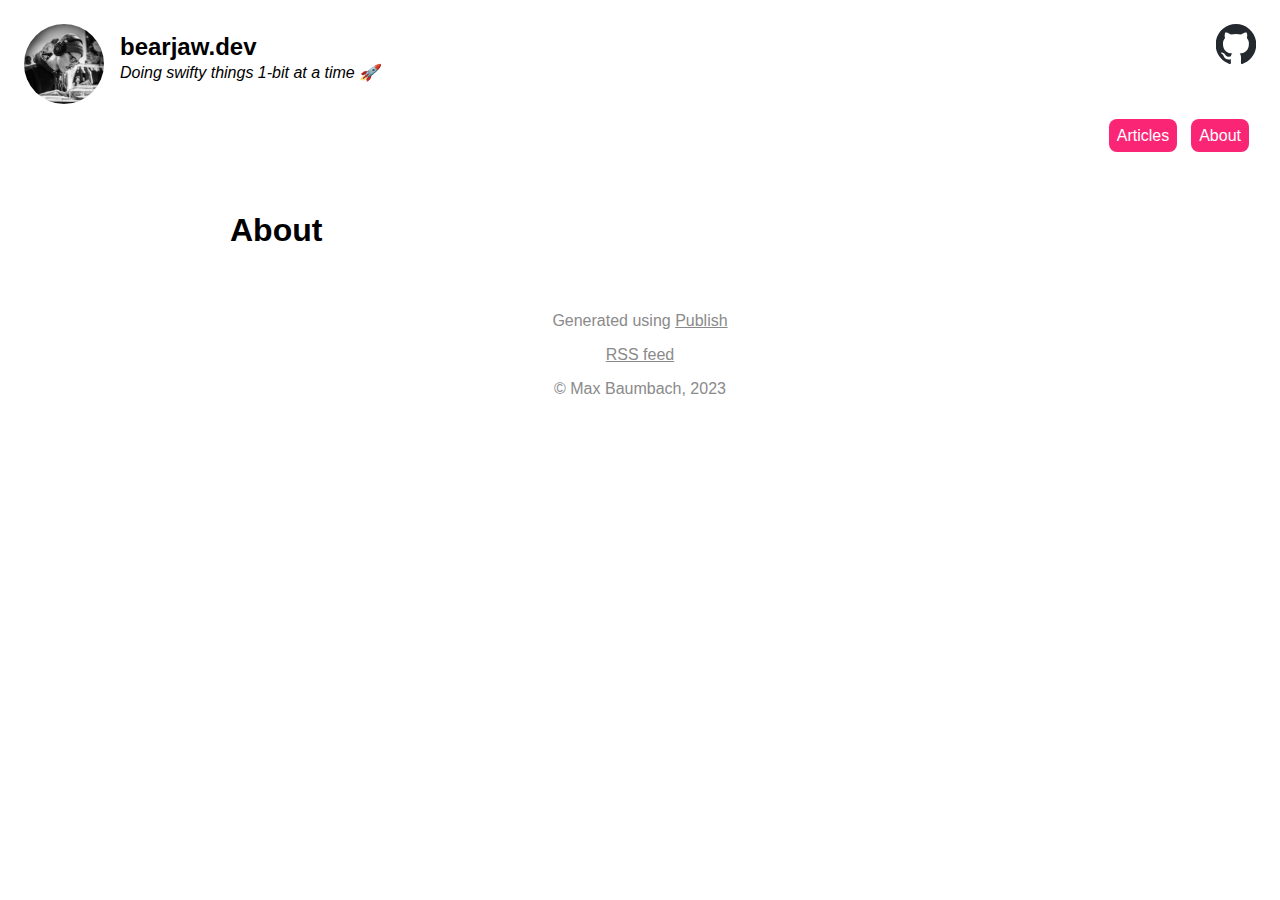
==== about/index.html @ fd1235c4 "Add page content" ====
<!DOCTYPE html><html lang="en"><head><meta charset="UTF-8"/><meta name="og:site_name" content="bearjaw.dev"/><link rel="canonical" href="https://bearjaw.dev/about"/><meta name="twitter:url" content="https://bearjaw.dev/about"/><meta name="og:url" content="https://bearjaw.dev/about"/><title>About | bearjaw.dev</title><meta name="twitter:title" content="About | bearjaw.dev"/><meta name="og:title" content="About | bearjaw.dev"/><meta name="description" content="Doing swifty things 1-bit at a time 🚀"/><meta name="twitter:description" content="Doing swifty things 1-bit at a time 🚀"/><meta name="og:description" content="Doing swifty things 1-bit at a time 🚀"/><meta name="twitter:card" content="summary"/><link rel="stylesheet" href="/styles.css" type="text/css"/><meta name="viewport" content="width=device-width, initial-scale=1.0"/><link rel="shortcut icon" href="/images/favicon.png" type="image/png"/><link rel="alternate" href="/feed.rss" type="application/rss+xml" title="Subscribe to bearjaw.dev"/></head><body><header><div class="header-container"><div class="profile-header-container"><img src="/images/profile.jpeg" class="avatar"/><div class="header-text-container"><a href="/" class="site-name">bearjaw.dev</a><p class="header-subtitle ">Doing swifty things 1-bit at a time 🚀</p></div></div><a href="https://github.com/bearjaw"><div class="github-logo"></div></a></div><nav><ul><li><a href="/posts">Articles</a></li><li><a href="/about" class="selected">About</a></li></ul></nav></header><div class="wrapper"><h1>About</h1><ul class="item-list"></ul></div><footer><p>Generated using <a href="https://github.com/johnsundell/publish">Publish</a></p><p><a href="/feed.rss">RSS feed</a></p><p>© Max Baumbach, 2023 </p></footer></body></html>
---- styles.css ----
/**
*  Publish Foundation theme
*  Copyright (c) John Sundell 2019
*  MIT license, see LICENSE file for details
*/
* {
    margin: 0;
    padding: 0;
    box-sizing: border-box;
}

body {
    background: #fff;
    color: #000;
    font-family: Charter, Helvetica, Arial;
    text-align: center;
}

.wrapper {
    max-width: 900px;
    margin-left: auto;
    margin-right: auto;
    padding: 40px;
    text-align: left;
}

header {
    background-color: #fff;
}

header .wrapper {
    padding-top: 30px;
    padding-bottom: 30px;
    text-align: center;
}

header a {
    text-decoration: none;
}

header .site-name {
    font-size: 1.5em;
    color: #000;
    font-weight: bold;
}

nav {
    font-family: Helvetica;
    margin-top: 20px;
    display: flex;
    flex-direction: column;
    align-items: flex-end;
}

nav li {
    display: inline-block;
    margin: 0 7px;
    line-height: 1.5em;
}

nav li a.selected {
    font-family: Helvetica;
}

nav li a {
    background-color: #FB2576;
    color: white;
    padding: 0.5em;
    border-radius: 8px;
}

nav li a:hover, li.active a {
    background-color: #150050;
    color: white;
}

h1 {
    margin-bottom: 20px;
    font-size: 2em;
}

h2 {
    margin: 20px 0;
}

h3  {
    margin: 20px 0; 
}

p {
    margin-bottom: 10px;
    line-height: 1.5em;
}

a {
    color: inherit;
}

blockquote {
    background: #1a1a1a;
    border-left: 10px solid #ccc;
    margin: 1.5em 10px;
    padding: 1em 10px .1em 10px;
    quotes: "\201C""\201D""\2018""\2019";
}

.description {
    margin-bottom: 40px;
}

header .header-container {
        display: flex;
        flex-direction: row;
        align-items: flex-start;
        justify-content: space-between;
}

header .profile-header-container {
    display: flex;
    flex-direction: row;
    align-items: center;
}

header .header-text-container {
        display: flex;
        flex-direction: column;
        align-items: flex-start;
        padding-left: 16px;
}

.avatar {
  vertical-align: middle;
  width: 80px;
  height: 80px;
  border-radius: 50%;
}

.article-info {
    display: flex;
    flex-direction: row;
    align-items: flex-start;
}

.separator {
    padding-left: 1em;
    padding-right: 1em;
}

.github-logo {
    width: 40px;
    height: 40px;
    align-self: center;
    background: url(images/github-mark.svg) center / cover;
}

header .header-subtitle {
        font-style: italic;
}

header {
    padding: 24px 24px 24px 24px;
}

.item-list > li {
    display: block;
    padding: 20px;
    border-radius: 20px;
    background-color: #eee;
    margin-bottom: 20px;
}

.item-list > li:last-child {
    margin-bottom: 0;
}

.item-list h1 {
    margin-bottom: 15px;
    font-size: 1.3em;
}

.item-list p {
    margin-bottom: 0;
}

.tag-list {
    margin-top: 15px;
}

.tag-list li, .tag {
    display: inline-block;
    background-color: #3F0071;
    color: #ddd;
    padding: 4px 6px;
    border-radius: 5px;
    margin-right: 5px;
}

.tag-list a, .tag a {
    text-decoration: none;
}

.item-page .tag-list {
    display: inline-block;
}

@keyframes slideInLeft {
  from {
    transform: translate3d(-100%, 0, 0);
    visibility: visible;
    opacity: 0;
  }

  to {
    transform: translate3d(0, 0, 0);
    opacity: 1;
  }
}

@keyframes slideInRight {
  from {
    transform: translate3d(100%, 0, 0);
    visibility: visible;
    opacity: 0;
  }

  to {
    transform: translate3d(0, 0, 0);
    opacity: 1;
  }
}

.item-list-item-header {
    display: flex;
    flex-direction: row;
    justify-content: space-between;
}

.content {
    margin-bottom: 40px;
}

.content h1 {
    opacity: 0;
    animation-duration: 0.5s;
    animation-name: slideInLeft;
    animation-delay: 0.1s;
    animation-fill-mode: forwards;
}

.content h2 {
    opacity: 0;
    animation-duration: 0.5s;
    animation-name: slideInLeft;
    animation-delay: 0.1s;
    animation-fill-mode: forwards;
}

.content h3 {
    opacity: 0;
    animation-duration: 0.5s;
    animation-name: slideInLeft;
    animation-delay: 0.1s;
    animation-fill-mode: forwards;
}

.content p {
    opacity: 0;
    animation-duration: 0.5s;
    animation-name: slideInRight;
    animation-delay: 0.1s;
    animation-fill-mode: forwards;
}

.content pre {
    opacity: 0;
    animation-duration: 0.5s;
    animation-name: slideInRight;
    animation-delay: 0.1s;
    animation-fill-mode: forwards;
}

.content blockquote {
    opacity: 0;
    animation-duration: 0.5s;
    animation-name: slideInRight;
    animation-delay: 0.1s;
    animation-fill-mode: forwards;
}

.browse-all {
    display: block;
    margin-bottom: 30px;
}

.all-tags li {
    font-size: 1.4em;
    margin-right: 10px;
    padding: 6px 10px;
}

footer {
    color: #8a8a8a;
}

@media (prefers-color-scheme: dark) {
    body {
        background-color: #000;
    }

    body, header .site-name {
        color: #fff;
    }

    .item-list > li {
        background-color: #150050;
    }

    header {
        background-color: #000;
    }

        .github-logo {
            width: 40px;
            height: 40px;
            align-self: center;
            background: url(images/github-mark-white.svg) center / cover;
        }
}

@media (max-width: 600px) {
    .wrapper {
        padding: 40px 20px;
    }
}
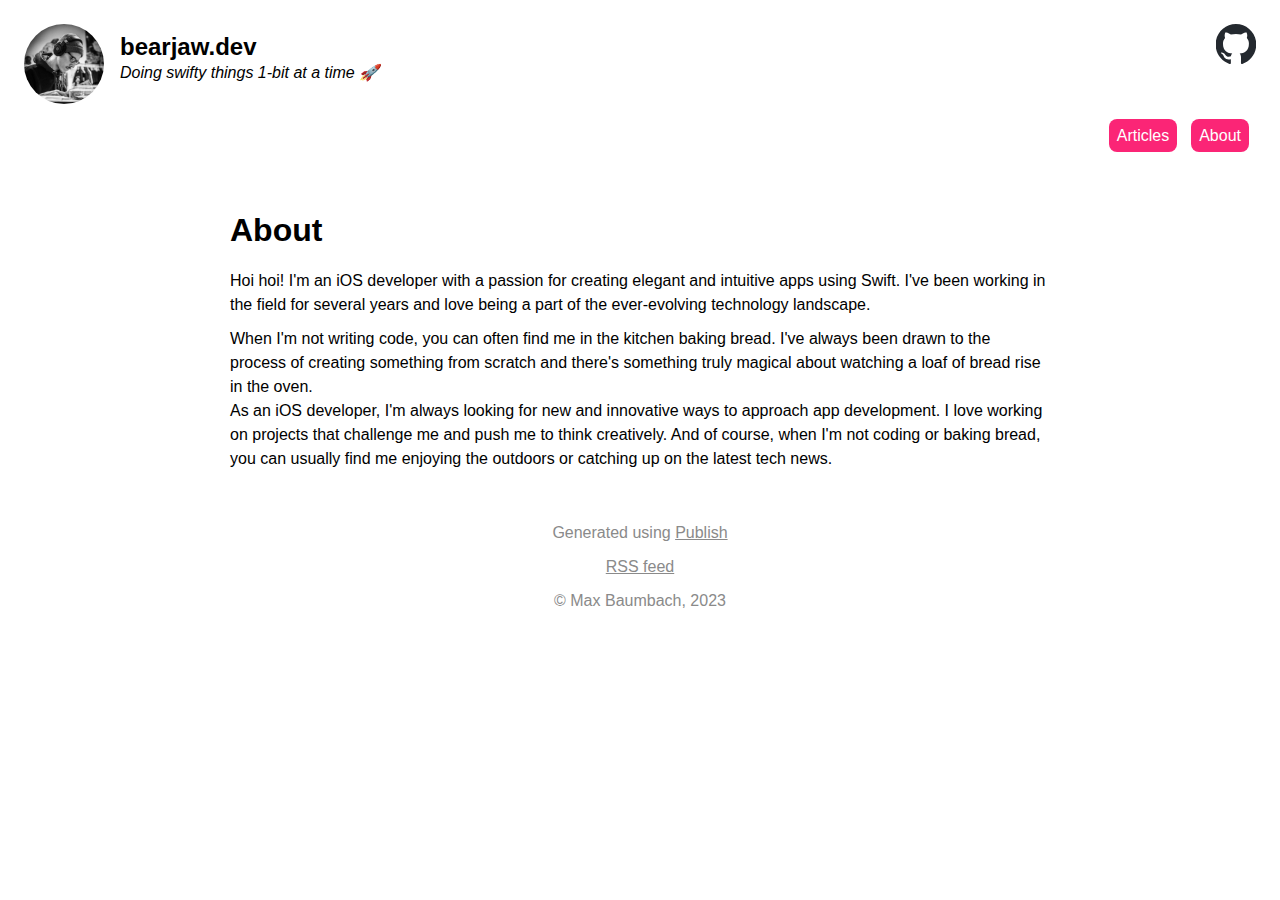
==== commit 4ec78350: "Update about" ====
--- a/about/index.html
+++ b/about/index.html
@@ -1 +1 @@
-<!DOCTYPE html><html lang="en"><head><meta charset="UTF-8"/><meta name="og:site_name" content="bearjaw.dev"/><link rel="canonical" href="https://bearjaw.dev/about"/><meta name="twitter:url" content="https://bearjaw.dev/about"/><meta name="og:url" content="https://bearjaw.dev/about"/><title>About | bearjaw.dev</title><meta name="twitter:title" content="About | bearjaw.dev"/><meta name="og:title" content="About | bearjaw.dev"/><meta name="description" content="Doing swifty things 1-bit at a time 🚀"/><meta name="twitter:description" content="Doing swifty things 1-bit at a time 🚀"/><meta name="og:description" content="Doing swifty things 1-bit at a time 🚀"/><meta name="twitter:card" content="summary"/><link rel="stylesheet" href="/styles.css" type="text/css"/><meta name="viewport" content="width=device-width, initial-scale=1.0"/><link rel="shortcut icon" href="/images/favicon.png" type="image/png"/><link rel="alternate" href="/feed.rss" type="application/rss+xml" title="Subscribe to bearjaw.dev"/></head><body><header><div class="header-container"><div class="profile-header-container"><img src="/images/profile.jpeg" class="avatar"/><div class="header-text-container"><a href="/" class="site-name">bearjaw.dev</a><p class="header-subtitle ">Doing swifty things 1-bit at a time 🚀</p></div></div><a href="https://github.com/bearjaw"><div class="github-logo"></div></a></div><nav><ul><li><a href="/posts">Articles</a></li><li><a href="/about" class="selected">About</a></li></ul></nav></header><div class="wrapper"><h1>About</h1><ul class="item-list"></ul></div><footer><p>Generated using <a href="https://github.com/johnsundell/publish">Publish</a></p><p><a href="/feed.rss">RSS feed</a></p><p>© Max Baumbach, 2023 </p></footer></body></html>+<!DOCTYPE html><html lang="en"><head><meta charset="UTF-8"/><meta name="og:site_name" content="bearjaw.dev"/><link rel="canonical" href="https://bearjaw.dev/about"/><meta name="twitter:url" content="https://bearjaw.dev/about"/><meta name="og:url" content="https://bearjaw.dev/about"/><title>About | bearjaw.dev</title><meta name="twitter:title" content="About | bearjaw.dev"/><meta name="og:title" content="About | bearjaw.dev"/><meta name="description" content="Doing swifty things 1-bit at a time 🚀"/><meta name="twitter:description" content="Doing swifty things 1-bit at a time 🚀"/><meta name="og:description" content="Doing swifty things 1-bit at a time 🚀"/><meta name="twitter:card" content="summary"/><link rel="stylesheet" href="/styles.css" type="text/css"/><meta name="viewport" content="width=device-width, initial-scale=1.0"/><link rel="shortcut icon" href="/images/favicon.png" type="image/png"/><link rel="alternate" href="/feed.rss" type="application/rss+xml" title="Subscribe to bearjaw.dev"/></head><body><header><div class="header-container"><div class="profile-header-container"><img src="/images/profile.jpeg" class="avatar"/><div class="header-text-container"><a href="/" class="site-name">bearjaw.dev</a><p class="header-subtitle ">Doing swifty things 1-bit at a time 🚀</p></div></div><a href="https://github.com/bearjaw"><div class="github-logo"></div></a></div><nav><ul><li><a href="/posts">Articles</a></li><li><a href="/about">About</a></li></ul></nav></header><div class="wrapper"><h1>About</h1><p>Hoi hoi! I'm an iOS developer with a passion for creating elegant and intuitive apps using Swift. I've been working in the field for several years and love being a part of the ever-evolving technology landscape.</p><p>When I'm not writing code, you can often find me in the kitchen baking bread. I've always been drawn to the process of creating something from scratch and there's something truly magical about watching a loaf of bread rise in the oven.<br>As an iOS developer, I'm always looking for new and innovative ways to approach app development. I love working on projects that challenge me and push me to think creatively. And of course, when I'm not coding or baking bread, you can usually find me enjoying the outdoors or catching up on the latest tech news.</p></div><footer><p>Generated using <a href="https://github.com/johnsundell/publish">Publish</a></p><p><a href="/feed.rss">RSS feed</a></p><p>© Max Baumbach, 2023 </p></footer></body></html>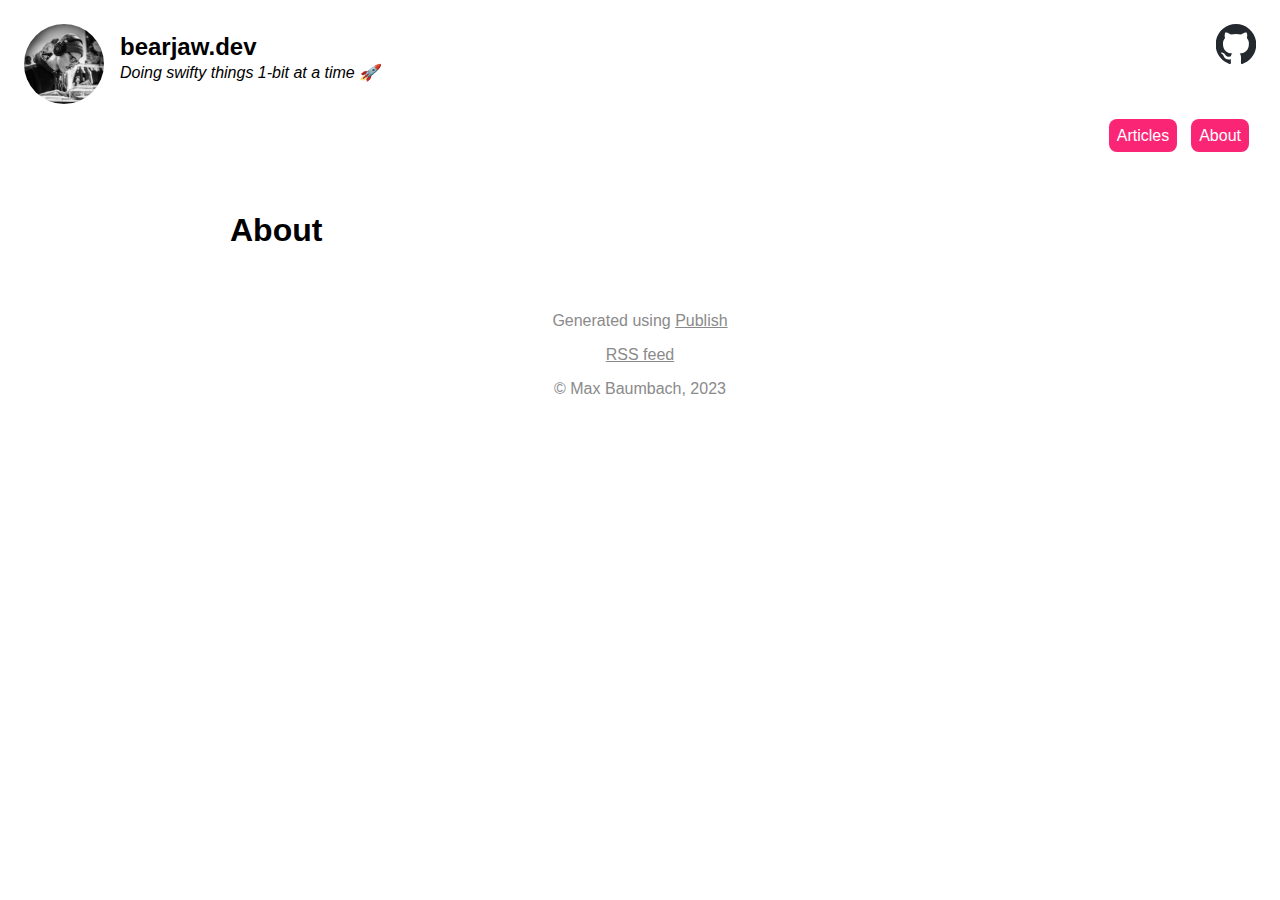
==== commit 3ef21f66: "Add new article" ====
--- a/about/index.html
+++ b/about/index.html
@@ -1 +1 @@
-<!DOCTYPE html><html lang="en"><head><meta charset="UTF-8"/><meta name="og:site_name" content="bearjaw.dev"/><link rel="canonical" href="https://bearjaw.dev/about"/><meta name="twitter:url" content="https://bearjaw.dev/about"/><meta name="og:url" content="https://bearjaw.dev/about"/><title>About | bearjaw.dev</title><meta name="twitter:title" content="About | bearjaw.dev"/><meta name="og:title" content="About | bearjaw.dev"/><meta name="description" content="Doing swifty things 1-bit at a time 🚀"/><meta name="twitter:description" content="Doing swifty things 1-bit at a time 🚀"/><meta name="og:description" content="Doing swifty things 1-bit at a time 🚀"/><meta name="twitter:card" content="summary"/><link rel="stylesheet" href="/styles.css" type="text/css"/><meta name="viewport" content="width=device-width, initial-scale=1.0"/><link rel="shortcut icon" href="/images/favicon.png" type="image/png"/><link rel="alternate" href="/feed.rss" type="application/rss+xml" title="Subscribe to bearjaw.dev"/></head><body><header><div class="header-container"><div class="profile-header-container"><img src="/images/profile.jpeg" class="avatar"/><div class="header-text-container"><a href="/" class="site-name">bearjaw.dev</a><p class="header-subtitle ">Doing swifty things 1-bit at a time 🚀</p></div></div><a href="https://github.com/bearjaw"><div class="github-logo"></div></a></div><nav><ul><li><a href="/posts">Articles</a></li><li><a href="/about">About</a></li></ul></nav></header><div class="wrapper"><h1>About</h1><p>Hoi hoi! I'm an iOS developer with a passion for creating elegant and intuitive apps using Swift. I've been working in the field for several years and love being a part of the ever-evolving technology landscape.</p><p>When I'm not writing code, you can often find me in the kitchen baking bread. I've always been drawn to the process of creating something from scratch and there's something truly magical about watching a loaf of bread rise in the oven.<br>As an iOS developer, I'm always looking for new and innovative ways to approach app development. I love working on projects that challenge me and push me to think creatively. And of course, when I'm not coding or baking bread, you can usually find me enjoying the outdoors or catching up on the latest tech news.</p></div><footer><p>Generated using <a href="https://github.com/johnsundell/publish">Publish</a></p><p><a href="/feed.rss">RSS feed</a></p><p>© Max Baumbach, 2023 </p></footer></body></html>+<!DOCTYPE html><html lang="en"><head><meta charset="UTF-8"/><meta name="og:site_name" content="bearjaw.dev"/><link rel="canonical" href="https://bearjaw.dev/about"/><meta name="twitter:url" content="https://bearjaw.dev/about"/><meta name="og:url" content="https://bearjaw.dev/about"/><title>About | bearjaw.dev</title><meta name="twitter:title" content="About | bearjaw.dev"/><meta name="og:title" content="About | bearjaw.dev"/><meta name="description" content="Doing swifty things 1-bit at a time 🚀"/><meta name="twitter:description" content="Doing swifty things 1-bit at a time 🚀"/><meta name="og:description" content="Doing swifty things 1-bit at a time 🚀"/><meta name="twitter:card" content="summary"/><link rel="stylesheet" href="/styles.css" type="text/css"/><meta name="viewport" content="width=device-width, initial-scale=1.0"/><link rel="shortcut icon" href="/images/favicon.png" type="image/png"/><link rel="alternate" href="/feed.rss" type="application/rss+xml" title="Subscribe to bearjaw.dev"/></head><body><header><div class="header-container"><div class="profile-header-container"><img src="/images/profile.jpeg" class="avatar"/><div class="header-text-container"><a href="/" class="site-name">bearjaw.dev</a><p class="header-subtitle ">Doing swifty things 1-bit at a time 🚀</p></div></div><a href="https://github.com/bearjaw"><div class="github-logo"></div></a></div><nav><ul><li><a href="/posts">Articles</a></li><li><a href="/about" class="selected">About</a></li></ul></nav></header><div class="wrapper"><h1>About</h1><ul class="item-list"></ul></div><footer><p>Generated using <a href="https://github.com/johnsundell/publish">Publish</a></p><p><a href="/feed.rss">RSS feed</a></p><p>© Max Baumbach, 2023 </p></footer></body></html>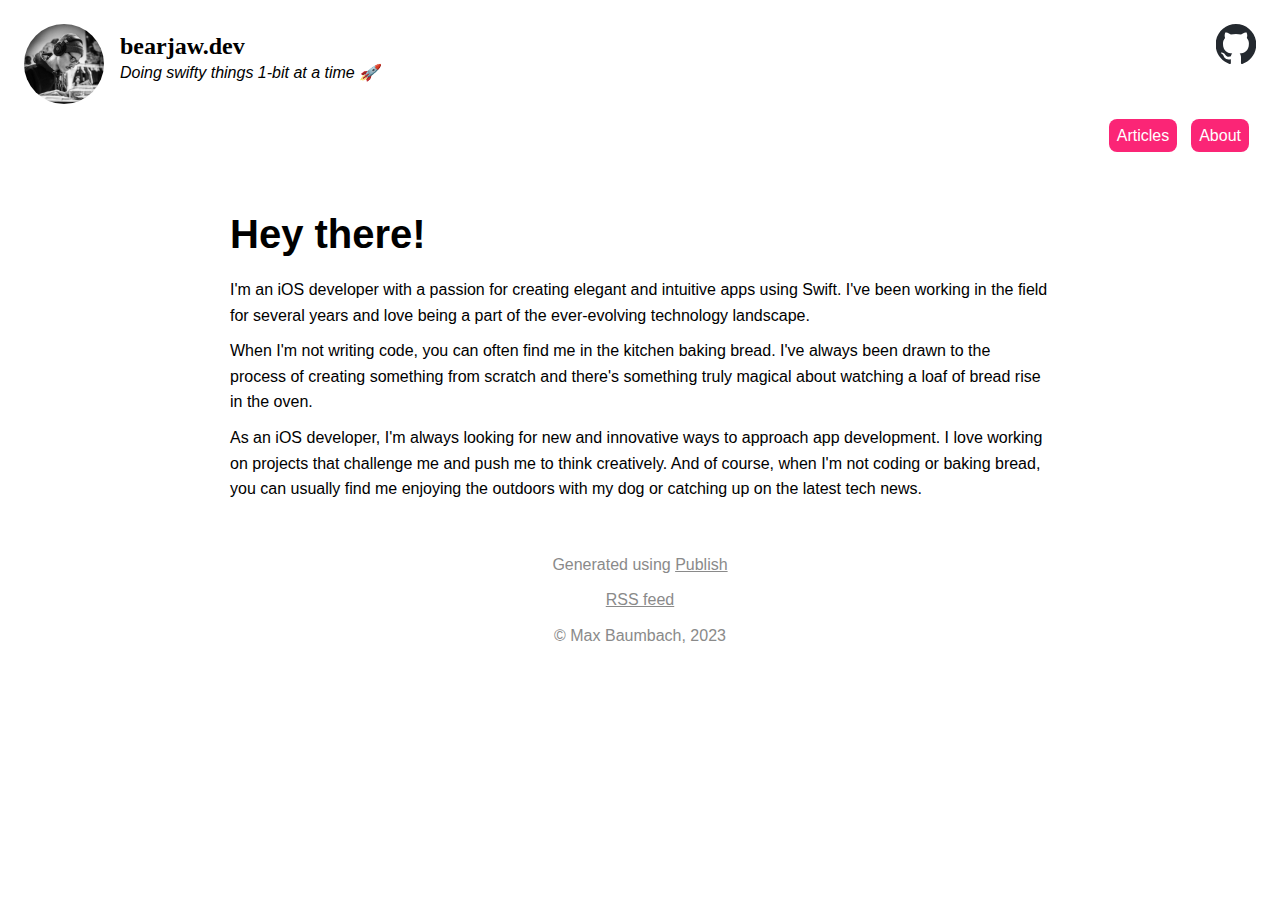
==== commit 59817474: "Update blog" ====
--- a/about/index.html
+++ b/about/index.html
@@ -1 +1 @@
-<!DOCTYPE html><html lang="en"><head><meta charset="UTF-8"/><meta name="og:site_name" content="bearjaw.dev"/><link rel="canonical" href="https://bearjaw.dev/about"/><meta name="twitter:url" content="https://bearjaw.dev/about"/><meta name="og:url" content="https://bearjaw.dev/about"/><title>About | bearjaw.dev</title><meta name="twitter:title" content="About | bearjaw.dev"/><meta name="og:title" content="About | bearjaw.dev"/><meta name="description" content="Doing swifty things 1-bit at a time 🚀"/><meta name="twitter:description" content="Doing swifty things 1-bit at a time 🚀"/><meta name="og:description" content="Doing swifty things 1-bit at a time 🚀"/><meta name="twitter:card" content="summary"/><link rel="stylesheet" href="/styles.css" type="text/css"/><meta name="viewport" content="width=device-width, initial-scale=1.0"/><link rel="shortcut icon" href="/images/favicon.png" type="image/png"/><link rel="alternate" href="/feed.rss" type="application/rss+xml" title="Subscribe to bearjaw.dev"/></head><body><header><div class="header-container"><div class="profile-header-container"><img src="/images/profile.jpeg" class="avatar"/><div class="header-text-container"><a href="/" class="site-name">bearjaw.dev</a><p class="header-subtitle ">Doing swifty things 1-bit at a time 🚀</p></div></div><a href="https://github.com/bearjaw"><div class="github-logo"></div></a></div><nav><ul><li><a href="/posts">Articles</a></li><li><a href="/about" class="selected">About</a></li></ul></nav></header><div class="wrapper"><h1>About</h1><ul class="item-list"></ul></div><footer><p>Generated using <a href="https://github.com/johnsundell/publish">Publish</a></p><p><a href="/feed.rss">RSS feed</a></p><p>© Max Baumbach, 2023 </p></footer></body></html>+<!DOCTYPE html><html lang="en"><head><meta charset="UTF-8"/><meta name="og:site_name" content="bearjaw.dev"/><link rel="canonical" href="https://bearjaw.dev/about"/><meta name="twitter:url" content="https://bearjaw.dev/about"/><meta name="og:url" content="https://bearjaw.dev/about"/><title>About | bearjaw.dev</title><meta name="twitter:title" content="About | bearjaw.dev"/><meta name="og:title" content="About | bearjaw.dev"/><meta name="description" content="Doing swifty things 1-bit at a time 🚀"/><meta name="twitter:description" content="Doing swifty things 1-bit at a time 🚀"/><meta name="og:description" content="Doing swifty things 1-bit at a time 🚀"/><meta name="twitter:card" content="summary"/><link rel="stylesheet" href="/styles.css" type="text/css"/><meta name="viewport" content="width=device-width, initial-scale=1.0"/><link rel="shortcut icon" href="/images/favicon.png" type="image/png"/><link rel="alternate" href="/feed.rss" type="application/rss+xml" title="Subscribe to bearjaw.dev"/></head><body><header><div class="header-container"><div class="profile-header-container"><img src="/images/profile.jpeg" class="avatar"/><div class="header-text-container"><a href="/" class="site-name">bearjaw.dev</a><p class="header-subtitle ">Doing swifty things 1-bit at a time 🚀</p></div></div><a href="https://github.com/bearjaw"><div class="github-logo"></div></a></div><nav><ul><li><a href="/posts">Articles</a></li><li><a href="/about" class="selected">About</a></li></ul></nav></header><div class="wrapper"><h1>Hey there!</h1><p>I'm an iOS developer with a passion for creating elegant and intuitive apps using Swift. I've been working in the field for several years and love being a part of the ever-evolving technology landscape.</p><p>When I'm not writing code, you can often find me in the kitchen baking bread. I've always been drawn to the process of creating something from scratch and there's something truly magical about watching a loaf of bread rise in the oven.</p><p>As an iOS developer, I'm always looking for new and innovative ways to approach app development. I love working on projects that challenge me and push me to think creatively. And of course, when I'm not coding or baking bread, you can usually find me enjoying the outdoors with my dog or catching up on the latest tech news.</p><ul class="item-list"></ul></div><footer><p>Generated using <a href="https://github.com/johnsundell/publish">Publish</a></p><p><a href="/feed.rss">RSS feed</a></p><p>© Max Baumbach, 2023 </p></footer></body></html>
--- a/styles.css
+++ b/styles.css
@@ -12,7 +12,6 @@
 body {
     background: #fff;
     color: #000;
-    font-family: Charter, Helvetica, Arial;
     text-align: center;
 }
 
@@ -39,7 +38,7 @@
 }
 
 header .site-name {
-    font-size: 1.5em;
+    font-size: 1.5rem;
     color: #000;
     font-weight: bold;
 }
@@ -76,20 +75,24 @@
 
 h1 {
     margin-bottom: 20px;
-    font-size: 2em;
+    font-size: 2.5rem;
+    font-family: Arial, Helvetica, sans-serif;
 }
 
 h2 {
     margin: 20px 0;
+    font-family: Arial, Helvetica, sans-serif;
 }
 
 h3  {
     margin: 20px 0; 
+    font-family: Arial, Helvetica, sans-serif;
 }
 
 p {
     margin-bottom: 10px;
-    line-height: 1.5em;
+    line-height: 1.6em;
+    font-family: Arial, Helvetica, sans-serif;
 }
 
 a {
@@ -135,6 +138,12 @@
   border-radius: 50%;
 }
 
+.article-info-container {
+    max-width: min(80ch, 100%);
+    margin-left: auto;
+    margin-right: auto;
+}
+
 .article-info {
     display: flex;
     flex-direction: row;
@@ -154,7 +163,7 @@
 }
 
 header .header-subtitle {
-        font-style: italic;
+    font-style: italic;
 }
 
 header {
@@ -175,7 +184,11 @@
 
 .item-list h1 {
     margin-bottom: 15px;
-    font-size: 1.3em;
+    font-size: 1.3rem;
+}
+
+.item-list a {
+    text-decoration: none;
 }
 
 .item-list p {
@@ -203,6 +216,12 @@
     display: inline-block;
 }
 
+.content {
+    max-width: min(80ch, 100%);
+    margin-left: auto;
+    margin-right: auto;
+}
+
 @keyframes slideInLeft {
   from {
     transform: translate3d(-100%, 0, 0);
@@ -245,6 +264,7 @@
     animation-name: slideInLeft;
     animation-delay: 0.1s;
     animation-fill-mode: forwards;
+    font-family: Arial, Helvetica, sans-serif;
 }
 
 .content h2 {
@@ -253,6 +273,7 @@
     animation-name: slideInLeft;
     animation-delay: 0.1s;
     animation-fill-mode: forwards;
+    font-family: Arial, Helvetica, sans-serif;
 }
 
 .content h3 {
@@ -261,6 +282,7 @@
     animation-name: slideInLeft;
     animation-delay: 0.1s;
     animation-fill-mode: forwards;
+    font-family: Arial, Helvetica, sans-serif;
 }
 
 .content p {
@@ -269,6 +291,9 @@
     animation-name: slideInRight;
     animation-delay: 0.1s;
     animation-fill-mode: forwards;
+    line-height: 1.6em;
+    font-size: 1.2rem;
+    font-family: Charter, Helvetica, Arial;
 }
 
 .content pre {
@@ -293,7 +318,7 @@
 }
 
 .all-tags li {
-    font-size: 1.4em;
+    font-size: 1.4rem;
     margin-right: 10px;
     padding: 6px 10px;
 }
